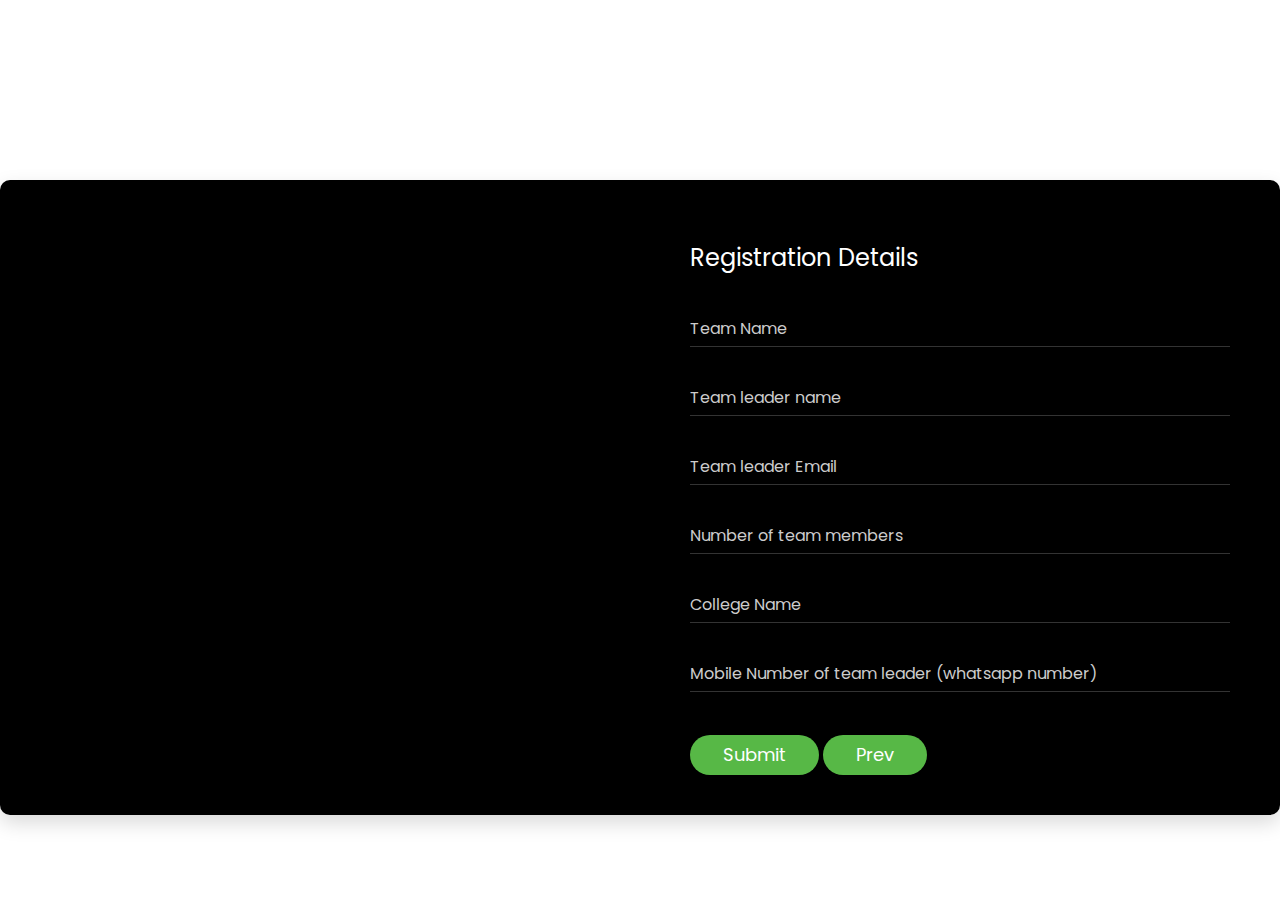
==== info.html @ 41756cce "first commit changing bits and pieces" ====
<!DOCTYPE html>
<html lang="en">

<head>
    <!-- Required meta tags-->
    <meta charset="UTF-8">
    <meta name="viewport" content="width=device-width, initial-scale=1, shrink-to-fit=no">
    <meta name="description" content="Colorlib Templates">
    <meta name="author" content="Colorlib">
    <meta name="keywords" content="Colorlib Templates">
     <!-- Icons-->
     <link rel="apple-touch-icon" sizes="180x180" href="apple-touch-icon.png">
     <link rel="icon" type="image/png" sizes="32x32" href="favicon-32x32.png">
     <link rel="icon" type="image/png" sizes="16x16" href="favicon-16x16.png">
     <link rel="manifest" href="site.webmanifest">
    <!-- Title Page-->
    <title>PlutoX Hackathon</title>

    <!-- Icons font CSS-->
    <link href="vendor/mdi-font/css/material-design-iconic-font.min.css" rel="stylesheet" media="all">
    <link href="vendor/font-awesome-4.7/css/font-awesome.min.css" rel="stylesheet" media="all">
    <!-- Font special for pages-->
    <link href="https://fonts.googleapis.com/css?family=Poppins:100,100i,200,200i,300,300i,400,400i,500,500i,600,600i,700,700i,800,800i,900,900i" rel="stylesheet">

    <!-- Vendor CSS-->
    <link href="vendor/select2/select2.min.css" rel="stylesheet" media="all">
    <link href="vendor/datepicker/daterangepicker.css" rel="stylesheet" media="all">

    <!-- Main CSS-->
    <link href="css/main2.css" rel="stylesheet" media="all">
</head>

<body>

    <div class="page-wrapper bg-gra-01 p-t-180 p-b-100 font-poppins" style="background-image: url('Wallpaper1.jpg'); background-attachment: fixed; background-size: cover;">
        <div class="wrapper wrapper--w780">
            <div class="card card-3">
                <div class="card-heading"></div>
                <div class="card-body">
                    <h2 class="title">Registration Details </h2> <iframe name="hidden_iframe" id="hidden_iframe" style="display:none;" onload="if(submitted)  {window.location='buy.html';}"></iframe>
                        <!-- <form  target="hidden_iframe" onsubmit = "submitted=true;"> -->
                            <form method="POST" action = "https://docs.google.com/forms/u/1/d/e/1FAIpQLSewFhwWwFfYGqFldEkgklUsr9lsLTuZgmLK4COPVAfcrmESQA/formResponse" target="hidden_iframe" onsubmit = "submitted=true;">
                        <div class="input-group">
                            <input class="input--style-3" type="text" placeholder="Team Name" name="entry.495921157" id = "teamname"  required>
                        </div>
                        <div class="input-group">
                            <input class="input--style-3" type="text" placeholder="Team leader name" name="entry.836377545" id = "TLN"  required>
                        </div>
                        <!-- <div class="input-group">
                            <input class="input--style-3 js-datepicker" type="text" placeholder="Birthdate" name="birthday">
                            <i class="zmdi zmdi-calendar-note input-icon js-btn-calendar"></i>
                        </div> --> 
                        <!-- <div class="input-group">
                            <div class="rs-select2 js-select-simple select--no-search">
                                <select name="gender">
                                    <option disabled="disabled" selected="selected">Gender</option>
                                    <option>Male</option>
                                    <option>Female</option>
                                    <option>Other</option>
                                </select>
                                <div class="select-dropdown"></div>
                            </div>
                        </div> -->
                        <div class="input-group">
                            <input class="input--style-3" type="email" placeholder="Team leader Email" name="entry.1844117450" id="mail"  required>
                        </div>
                        <div class="input-group">
                            <input class="input--style-3" type="name" placeholder="Number of team members" name="entry.1001188541" id = "num" required>
                        </div>
                        <div class="input-group">
                            <input class="input--style-3" type="name" placeholder="College Name" name="entry.241004456" id = "cn"  required>
                        </div>
                        <div class="input-group">
                            <input class="input--style-3" type="number" placeholder="Mobile Number of team leader (whatsapp number)" name="entry.546387365" id  = "mob"  required>
                        </div>
                        
                        <div class="p-t-10">
                          <button class="btn btn--pill btn--green" type = "submit" onclick="formstorage()">Submit</button>
                          <a href = "index.html"><button class="btn btn--pill btn--green" type ="button" >Prev</button></a>
                        </div>
                    </form>
                     
                </div>
            </div>
        </div>
    </div>

    <!-- Jquery JS-->
    <script src="vendor/jquery/jquery.min.js"></script>
    <script>
        $('form input').keydown(function (e) {
        if (e.keyCode == 13) {
            e.preventDefault();
            return false;
        }
    });
    </script>
   
    <!-- Vendor JS-->
    <script src="vendor/select2/select2.min.js"></script>
    <script src="vendor/datepicker/moment.min.js"></script>
    <script src="vendor/datepicker/daterangepicker.js"></script>

    <!-- Main JS-->
    <script src="js/global.js"></script>

</body><!-- This templates was made by Colorlib (https://colorlib.com) -->

</html>
<!-- end document-->
---- css/main2.css ----
/* ==========================================================================
   #FONT
   ========================================================================== */
.font-robo {
  font-family: "Roboto", "Arial", "Helvetica Neue", sans-serif;
}

.font-poppins {
  font-family: "Poppins", "Arial", "Helvetica Neue", sans-serif;
}
p{
  font-size: 15px;
}
.invisible{
  display: none;
}
	

/* ==========================================================================
   #GRID
   ========================================================================== */
.row {
  display: -webkit-box;
  display: -webkit-flex;
  display: -moz-box;
  display: -ms-flexbox;
  display: flex;
  -webkit-flex-wrap: wrap;
  -ms-flex-wrap: wrap;
  flex-wrap: wrap;
}

.row-space {
  -webkit-box-pack: justify;
  -webkit-justify-content: space-between;
  -moz-box-pack: justify;
  -ms-flex-pack: justify;
  justify-content: space-between;
}

.col-2 {
  width: -webkit-calc((100% - 60px) / 2);
  width: -moz-calc((100% - 60px) / 2);
  width: calc((100% - 60px) / 2);
}

@media (max-width: 767px) {
  .col-2 {
    width: 100%;
  }
}

/* ==========================================================================
   #BOX-SIZING
   ========================================================================== */
/**
 * More sensible default box-sizing:
 * css-tricks.com/inheriting-box-sizing-probably-slightly-better-best-practice
 */
html {
  -webkit-box-sizing: border-box;
  -moz-box-sizing: border-box;
  box-sizing: border-box;
}

* {
  padding: 0;
  margin: 0;
}

*, *:before, *:after {
  -webkit-box-sizing: inherit;
  -moz-box-sizing: inherit;
  box-sizing: inherit;
}

/* ==========================================================================
   #RESET
   ========================================================================== */
/**
 * A very simple reset that sits on top of Normalize.css.
 */
body,
h1, h2, h3, h4, h5, h6,
blockquote, p, pre,
dl, dd, ol, ul,
figure,
hr,
fieldset, legend {
  margin: 0;
  padding: 0;
}

/**
 * Remove trailing margins from nested lists.
 */
li > ol,
li > ul {
  margin-bottom: 0;
}

/**
 * Remove default table spacing.
 */
table {
  border-collapse: collapse;
  border-spacing: 0;
}

/**
 * 1. Reset Chrome and Firefox behaviour which sets a `min-width: min-content;`
 *    on fieldsets.
 */
fieldset {
  min-width: 0;
  /* [1] */
  border: 0;
}

button {
  outline: none;
  background: none;
  border: none;
}

/* ==========================================================================
   #PAGE WRAPPER
   ========================================================================== */
.page-wrapper {
  min-height: 100vh;
}

body {
  font-family: "Poppins", "Arial", "Helvetica Neue", sans-serif;
  font-weight: 400;
  font-size: 14px;
}

h1, h2, h3, h4, h5, h6 {
  font-weight: 400;
}

h1 {
  font-size: 36px;
}

h2 {
  font-size: 30px; 
  color: white;
  text-align: left;
}

h3 {
  font-size: 24px;
}

h4 {
  font-size: 18px;
}

h5 {
  font-size: 15px;
}

h6 {
  font-size: 13px;
}

/* ==========================================================================
   #BACKGROUND
   ========================================================================== */
.bg-blue {
  background: #2c6ed5;
}

.bg-red {
  background: #fa4251;
}

.bg-gra-01 {
  background: -webkit-gradient(linear, left bottom, left top, from(#fbc2eb), to(#a18cd1));
  background: -webkit-linear-gradient(bottom, #fbc2eb 0%, #a18cd1 100%);
  background: -moz-linear-gradient(bottom, #fbc2eb 0%, #a18cd1 100%);
  background: -o-linear-gradient(bottom, #ff6be1 50%, #040208 100%);
  background: linear-gradient(to top, #d858ff 0%, #000000 100%);
}

/* ==========================================================================
   #SPACING
   ========================================================================== */
.p-t-100 {
  padding-top: 100px;
}


.p-t-20 {
  padding-top: 20px;
}

.p-t-10 {
  padding-top: 10px;
}

.p-t-30 {
  padding-top: 30px;
}

.p-b-100 {
  padding-bottom: 100px;
}

/* ==========================================================================
   #WRAPPER
   ========================================================================== */
.wrapper {
  margin: 0 auto;
}

.wrapper--w960 {
  max-width: 1020px;
}

.wrapper--w780 {
  max-width: 1250px;

}

.wrapper--w680 {
  max-width: 1020px;
}

/* ==========================================================================
   #BUTTON
   ========================================================================== */
.btn {
  display: inline-block;
  line-height: 40px;
  padding: 0 33px;
  font-family: Poppins, Arial, "Helvetica Neue", sans-serif;
  cursor: pointer;
  color: #fff;
  -webkit-transition: all 0.4s ease;
  -o-transition: all 0.4s ease;
  -moz-transition: all 0.4s ease;
  transition: all 0.4s ease;
  font-size: 18px;
}

.btn--radius {
  -webkit-border-radius: 3px;
  -moz-border-radius: 3px;
  border-radius: 3px;
}

.btn--pill {
  -webkit-border-radius: 20px;
  -moz-border-radius: 20px;
  border-radius: 20px;
}

.btn--green {
  background: #57b846;
}

.btn--green:hover {
  background: #4dae3c;
}

/* ==========================================================================
   #DATE PICKER
   ========================================================================== */
td.active {
  background-color: #2c6ed5;
}

input[type="date" i] {
  padding: 14px;
}

.table-condensed td, .table-condensed th {
  font-size: 14px;
  font-family: "Roboto", "Arial", "Helvetica Neue", sans-serif;
  font-weight: 400;
}

.daterangepicker td {
  width: 40px;
  height: 30px;
}

.daterangepicker {
  border: none;
  -webkit-box-shadow: 0px 8px 20px 0px rgba(0, 0, 0, 0.15);
  -moz-box-shadow: 0px 8px 20px 0px rgba(0, 0, 0, 0.15);
  box-shadow: 0px 8px 20px 0px rgba(0, 0, 0, 0.15);
  display: none;
  border: 1px solid #e0e0e0;
  margin-top: 5px;
}

.daterangepicker::after, .daterangepicker::before {
  display: none;
}

.daterangepicker thead tr th {
  padding: 10px 0;
}

.daterangepicker .table-condensed th select {
  border: 1px solid #ccc;
  -webkit-border-radius: 3px;
  -moz-border-radius: 3px;
  border-radius: 3px;
  font-size: 14px;
  padding: 5px;
  outline: none;
}

/* ==========================================================================
   #FORM
   ========================================================================== */
input {
  outline: none;
  margin: 0;
  border: none;
  -webkit-box-shadow: none;
  -moz-box-shadow: none;
  box-shadow: none;
  width: 100%;
  font-size: 14px;
  font-family: inherit;
}

.input-icon {
  position: absolute;
  font-size: 18px;
  color: #ccc;
  right: 8px;
  top: 50%;
  -webkit-transform: translateY(-50%);
  -moz-transform: translateY(-50%);
  -ms-transform: translateY(-50%);
  -o-transform: translateY(-50%);
  transform: translateY(-50%);
  cursor: pointer;
}

.input-group {
  position: relative;
  margin-bottom: 33px;
  border-bottom: 1px solid rgba(255, 255, 255, 0.2);
}

.input--style-3 {
  padding: 5px 0;
  font-size: 16px;
  color: #ccc;
  background: transparent;
}

.input--style-3::-webkit-input-placeholder {
  /* WebKit, Blink, Edge */
  color: #ccc;
}

.input--style-3:-moz-placeholder {
  /* Mozilla Firefox 4 to 18 */
  color: #ccc;
  opacity: 1;
}

.input--style-3::-moz-placeholder {
  /* Mozilla Firefox 19+ */
  color: #ccc;
  opacity: 1;
}

.input--style-3:-ms-input-placeholder {
  /* Internet Explorer 10-11 */
  color: #ccc;
}

.input--style-3:-ms-input-placeholder {
  /* Microsoft Edge */
  color: #ccc;
}

/* ==========================================================================
   #SELECT2
   ========================================================================== */
.select--no-search .select2-search {
  display: none !important;
}

.rs-select2 .select2-container {
  width: 100% !important;
  outline: none;
}

.rs-select2 .select2-container .select2-selection--single {
  outline: none;
  border: none;
  height: 36px;
  background: transparent;
}

.rs-select2 .select2-container .select2-selection--single .select2-selection__rendered {
  line-height: 36px;
  padding-left: 0;
  color: #ccc;
  font-size: 16px;
  font-family: inherit;
}

.rs-select2 .select2-container .select2-selection--single .select2-selection__arrow {
  height: 34px;
  right: 4px;
  display: -webkit-box;
  display: -webkit-flex;
  display: -moz-box;
  display: -ms-flexbox;
  display: flex;
  -webkit-box-pack: center;
  -webkit-justify-content: center;
  -moz-box-pack: center;
  -ms-flex-pack: center;
  justify-content: center;
  -webkit-box-align: center;
  -webkit-align-items: center;
  -moz-box-align: center;
  -ms-flex-align: center;
  align-items: center;
}

.rs-select2 .select2-container .select2-selection--single .select2-selection__arrow b {
  display: none;
}

.rs-select2 .select2-container .select2-selection--single .select2-selection__arrow:after {
  font-family: "Material-Design-Iconic-Font";
  content: '\f2f9';
  font-size: 18px;
  color: #ccc;
  -webkit-transition: all 0.4s ease;
  -o-transition: all 0.4s ease;
  -moz-transition: all 0.4s ease;
  transition: all 0.4s ease;
}

.rs-select2 .select2-container.select2-container--open .select2-selection--single .select2-selection__arrow::after {
  -webkit-transform: rotate(-180deg);
  -moz-transform: rotate(-180deg);
  -ms-transform: rotate(-180deg);
  -o-transform: rotate(-180deg);
  transform: rotate(-180deg);
}

.select2-container--open .select2-dropdown--below {
  border: none;
  -webkit-border-radius: 3px;
  -moz-border-radius: 3px;
  border-radius: 3px;
  -webkit-box-shadow: 0px 8px 20px 0px rgba(0, 0, 0, 0.15);
  -moz-box-shadow: 0px 8px 20px 0px rgba(0, 0, 0, 0.15);
  box-shadow: 0px 8px 20px 0px rgba(0, 0, 0, 0.15);
  border: 1px solid #e0e0e0;
  margin-top: 5px;
  overflow: hidden;
}

/* ==========================================================================
   #TITLE
   ========================================================================== */
.title {
  font-size: 24px;
  color: #fff;
  font-weight: 400;
  margin-bottom: 36px;
}

/* ==========================================================================
   #CARD
   ========================================================================== */
.card {
  overflow: hidden;
  -webkit-border-radius: 3px;
  -moz-border-radius: 3px;
  border-radius: 3px;
  background: #fff;
}

.card-3 {
  background: #000;
  -webkit-border-radius: 10px;
  -moz-border-radius: 10px;
  border-radius: 10px;
  -webkit-box-shadow: 0px 8px 20px 0px rgba(0, 0, 0, 0.15);
  -moz-box-shadow: 0px 8px 20px 0px rgba(0, 0, 0, 0.15);
  box-shadow: 0px 8px 20px 0px rgba(0, 0, 0, 0.15);
  width: 100%;
  display: table;
}

.card-3 .card-heading {
  /* background: url("../images/bg-heading-03.jpg") top left/cover no-repeat; */
  background: url("../images/bg-heading-03.jpg") center/cover no-repeat;
  display: table-cell;
  width: 50%;
  height: 100%;
}

.card-3 .card-body {
  padding: 60px 50px;
  padding-bottom: 40px;
  display: table-cell;
  
 
}

@media (max-width: 767px) {
  .card-3 {
    display: block;
  }
  .card-3 .card-heading {
    display: block;
    width: 100%;
    padding-top: 400px;
    background-position: center center;
  }
  .card-3 .card-body {
    display: block;
    width: 100%;
    padding: 37px 30px;
    padding-bottom: 45px;
  }
}


.wrapper {
  max-width: 1500px;
  width: 100%;
  margin: 0 px;
  position: relative;
}

.row {
  width: 100%;
  clear: both;
  overflow: auto;
  background-color: #000000;
  position: relative;
  padding: 0;
}

.row-features {
  position: relative;
}

.new-feature-slider {
  width: 100%;
  float: left;
  overflow: hidden;
}
.new-feature-slider .feature-slide {
  width: 100%;
  position: absolute;
  top: 0;
  left: 0;
  opacity: 0;
  transition: all 0.5s ease;
}
.new-feature-slider .feature-slide .feature-slide-image img {
  width: 100%;
  display: block;
}
.new-feature-slider .feature-slide.active {
  opacity: 1;
}

.block-wrap {
  position: relative;
  width: 100%;
}
.block-wrap:before {
  content: "";
  width: 100%;
  padding-top: 100%;
  display: block;
}

.w50 {
  width: 50%;
  float: left;
}

.h50:before {
  padding-top: 50%;
}

.block {
  width: 100%;
  height: 100%;
  position: absolute;
  top: 0;
  left: 0;
  bottom: 0;
  right: 0;
  overflow: hidden;
  box-sizing: border-box;
}

.content-centered {
  text-align: center;
  position: absolute;
  top: 50%;
  left: 50%;
  z-index: 100;
  width: 100%;
  max-width: 25em;
  transform: translate(-50%, -50%);
}

.controls {
  box-sizing: border-box;
  width: 80px;
  height: 160px;
  position: absolute;
  z-index: 9999;
  border-right: solid 8px rgba(0, 0, 0, 0.562);
  overflow: visible;
}
.controls .control {
  box-sizing: border-box;
  width: 80px;
  height: 80px;
  display: block;
  background: #fff;
  cursor: pointer;
  transition: all 0.3s ease;
  position: relative;
  float: right;
}
.controls .control:first-child {
  border-bottom: 1px solid rgba(235, 12, 12, 0.2);
}
.controls .control.button-next {
  transform: rotate(180deg);
}
.controls .control:before, .controls .control:after {
  width: 20px;
  height: 2px;
  position: absolute;
  top: 50%;
  left: 50%;
  display: block;
  transform-origin: left center;
  content: "";
  background-color: #000000;
  transition: all 0.3s ease;
}
.controls .control:before {
  transform: translate(-50%, -50%) rotate(45deg);
}
.controls .control:after {
  transform: translate(-50%, -50%) rotate(-45deg);
}
.controls .control:hover {
  background-color: #13c6f3;
}
.controls .control:hover:before, .controls .control:hover:after {
  background-color: rgb(0, 0, 0);
}

.new-feature-controls {
  bottom: 10px;
  right: 50%;
}
@media only screen and (min-width: 900px) {
#warning-text{
	font-size: 25px !important;
	
}
#warning-button{
	width:  400px;
	height: 70px;
	font-size: 25px !important;
}
.card-3 .card-body {
  padding: 60px 50px;
  padding-bottom: 40px;
  display: table-cell;
  height: 50vh;
 
}
.scroll-container {
  height: 100vh;
  overflow-y: scroll;
  scroll-snap-type: y mandatory;
}

section {
  height: 100vh;
  padding-top: 1vh;
  scroll-snap-align:center;
}

.card-container{
margin-top: 80px;
}
.p-t-180 {
  padding-top: 180px;
}

}
#warning-text{
	font-size: 20px;
}
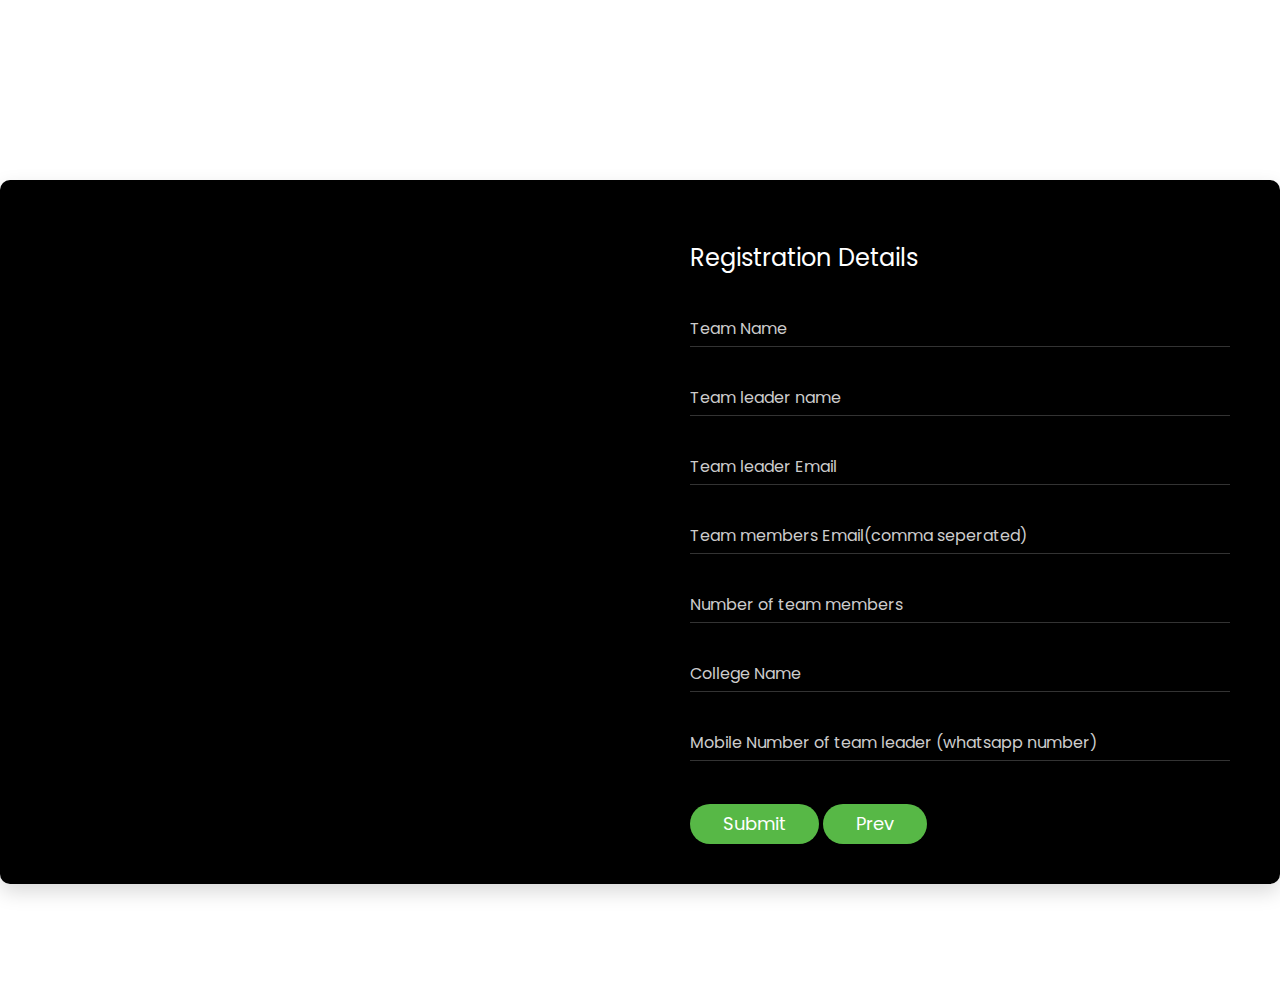
==== commit da3677da: "minor debugging" ====
--- a/info.html
+++ b/info.html
@@ -37,8 +37,9 @@
             <div class="card card-3">
                 <div class="card-heading"></div>
                 <div class="card-body">
-                    <h2 class="title">Registration Details </h2> <iframe name="hidden_iframe" id="hidden_iframe" style="display:none;" onload="if(submitted)  {window.location='buy.html';}"></iframe>
+                    <h2 class="title">Registration Details </h2>
                         <!-- <form  target="hidden_iframe" onsubmit = "submitted=true;"> -->
+                            <iframe name="hidden_iframe" id="hidden_iframe" style="display:none;" onload="if(submitted)  {window.location='congrats.html';}"></iframe>        
                             <form method="POST" action = "https://docs.google.com/forms/u/1/d/e/1FAIpQLSewFhwWwFfYGqFldEkgklUsr9lsLTuZgmLK4COPVAfcrmESQA/formResponse" target="hidden_iframe" onsubmit = "submitted=true;">
                         <div class="input-group">
                             <input class="input--style-3" type="text" placeholder="Team Name" name="entry.495921157" id = "teamname"  required>
@@ -65,6 +66,9 @@
                             <input class="input--style-3" type="email" placeholder="Team leader Email" name="entry.1844117450" id="mail"  required>
                         </div>
                         <div class="input-group">
+                            <input class="input--style-3" type="text" placeholder="Team members Email(comma seperated)" name="entry.882529774" id="mail"  >
+                        </div>
+                        <div class="input-group">
                             <input class="input--style-3" type="name" placeholder="Number of team members" name="entry.1001188541" id = "num" required>
                         </div>
                         <div class="input-group">
@@ -75,7 +79,7 @@
                         </div>
                         
                         <div class="p-t-10">
-                          <button class="btn btn--pill btn--green" type = "submit" onclick="formstorage()">Submit</button>
+                          <button class="btn btn--pill btn--green" type = "submit" >Submit</button>
                           <a href = "index.html"><button class="btn btn--pill btn--green" type ="button" >Prev</button></a>
                         </div>
                     </form>
@@ -95,7 +99,7 @@
         }
     });
     </script>
-   
+      
     <!-- Vendor JS-->
     <script src="vendor/select2/select2.min.js"></script>
     <script src="vendor/datepicker/moment.min.js"></script>
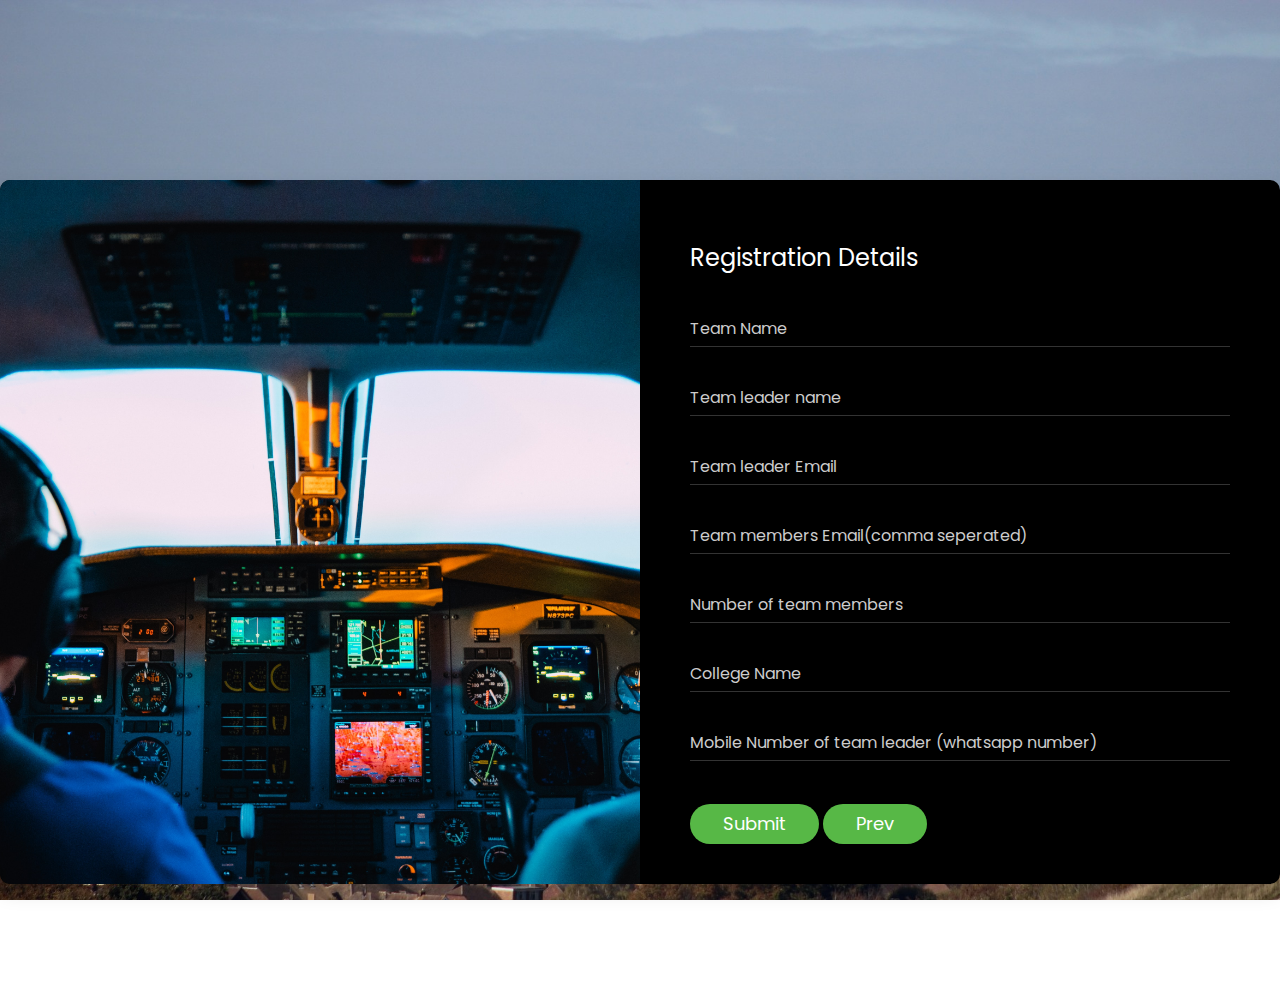
==== commit 6d8a3240: "final changes I hope" ====
--- a/info.html
+++ b/info.html
@@ -14,7 +14,7 @@
      <link rel="icon" type="image/png" sizes="16x16" href="favicon-16x16.png">
      <link rel="manifest" href="site.webmanifest">
     <!-- Title Page-->
-    <title>PlutoX Hackathon</title>
+    <title>Aeromodelling Club IITB</title>
 
     <!-- Icons font CSS-->
     <link href="vendor/mdi-font/css/material-design-iconic-font.min.css" rel="stylesheet" media="all">
@@ -80,7 +80,7 @@
                         
                         <div class="p-t-10">
                           <button class="btn btn--pill btn--green" type = "submit" >Submit</button>
-                          <a href = "index.html"><button class="btn btn--pill btn--green" type ="button" >Prev</button></a>
+                          <a href = "main.html"><button class="btn btn--pill btn--green" type ="button" >Prev</button></a>
                         </div>
                     </form>
                      
